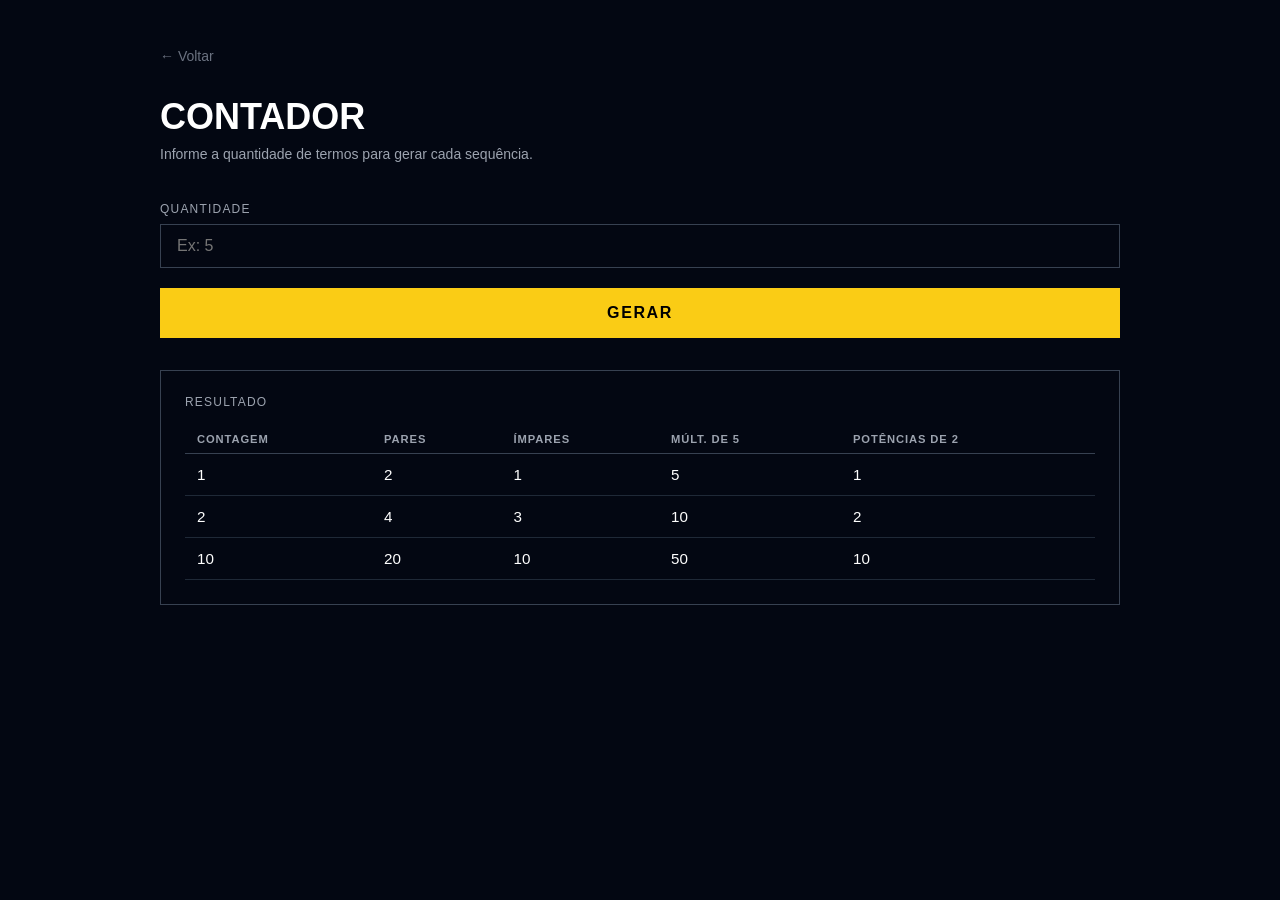
==== 05-contador/index.html @ 551b8da7 "wip: iniciar projeto contador" ====
<!DOCTYPE html>
<html lang="pt-BR">
<head>
    <meta charset="UTF-8" />
    <meta name="viewport" content="width=device-width, initial-scale=1.0" />
    <title>Contador</title>
    <link rel="stylesheet" href="style.css" />
    <script src="./script.js" defer></script>
</head>
<body>

    <div class="container">

        <a href="../index.html">← Voltar</a>

        <h1>Contador</h1>
        <p>Informe a quantidade de termos para gerar cada sequência.</p>

        <div class="campo">
            <label>Quantidade</label>
            <input type="number" placeholder="Ex: 5" />
        </div>

        <button>Gerar</button>

        <div class="resultado">
            <p class="resultado-titulo">Resultado</p>
            <div class="tabela-wrapper">
                <table>
                    <thead>
                        <tr>
                            <th>Contagem</th>
                            <th>Pares</th>
                            <th>Ímpares</th>
                            <th>Múlt. de 5</th>
                            <th>Potências de 2</th>
                        </tr>
                    </thead>
                    <tbody id="tbody">
                        <tr>
                            <td>1</td>
                            <td>2</td>
                            <td>1</td>
                            <td>5</td>
                            <td>1</td>
                        </tr>
                        <tr>
                            <td>2</td>
                            <td>4</td>
                            <td>3</td>
                            <td>10</td>
                            <td>2</td>
                        </tr>
                    </tbody>
                </table>
            </div>
        </div>

    </div>

</body>
</html>
---- 05-contador/style.css ----
* {
    box-sizing: border-box;
    margin: 0;
    padding: 0;
}

body {
    background-color: #030712;
    font-family: sans-serif;
    display: flex;
    justify-content: center;
    padding: 48px 24px;
}

.container {
    width: 100%;
    max-width: 960px;
}

a {
    color: #6b7280;
    font-size: 0.875rem;
    text-decoration: none;
    display: block;
    margin-bottom: 32px;
}

a:hover {
    color: #facc15;
}

h1 {
    color: white;
    font-size: 2.25rem;
    font-weight: 900;
    text-transform: uppercase;
    margin-bottom: 8px;
}

p {
    color: #9ca3af;
    font-size: 0.875rem;
    margin-bottom: 40px;
}

.campo {
    margin-bottom: 20px;
}

label {
    display: block;
    color: #9ca3af;
    font-size: 0.75rem;
    text-transform: uppercase;
    letter-spacing: 0.1em;
    margin-bottom: 8px;
}

input {
    width: 100%;
    background: transparent;
    border: 1px solid #374151;
    color: white;
    font-size: 1rem;
    padding: 12px 16px;
    outline: none;
}

input:focus {
    border-color: #facc15;
}

button {
    width: 100%;
    background: #facc15;
    color: #000;
    font-weight: 900;
    font-size: 1rem;
    padding: 16px;
    text-transform: uppercase;
    letter-spacing: 0.1em;
    border: none;
    cursor: pointer;
    margin-bottom: 32px;
}

button:hover {
    background: #fde047;
}

.resultado {
    border: 1px solid #374151;
    padding: 24px;
}

.resultado-titulo {
    color: #9ca3af;
    font-size: 0.75rem;
    text-transform: uppercase;
    letter-spacing: 0.1em;
    margin-bottom: 16px;
}

.tabela-wrapper {
    overflow-x: auto;
}

table {
    width: 100%;
    border-collapse: collapse;
    color: white;
    min-width: 700px;
}

thead tr {
    border-bottom: 1px solid #374151;
}

thead th {
    color: #9ca3af;
    font-size: 0.7rem;
    text-transform: uppercase;
    letter-spacing: 0.08em;
    padding: 8px 12px;
    text-align: left;
}

tbody tr {
    border-bottom: 1px solid #1f2937;
}

tbody td {
    padding: 12px;
    font-size: 0.95rem;
}
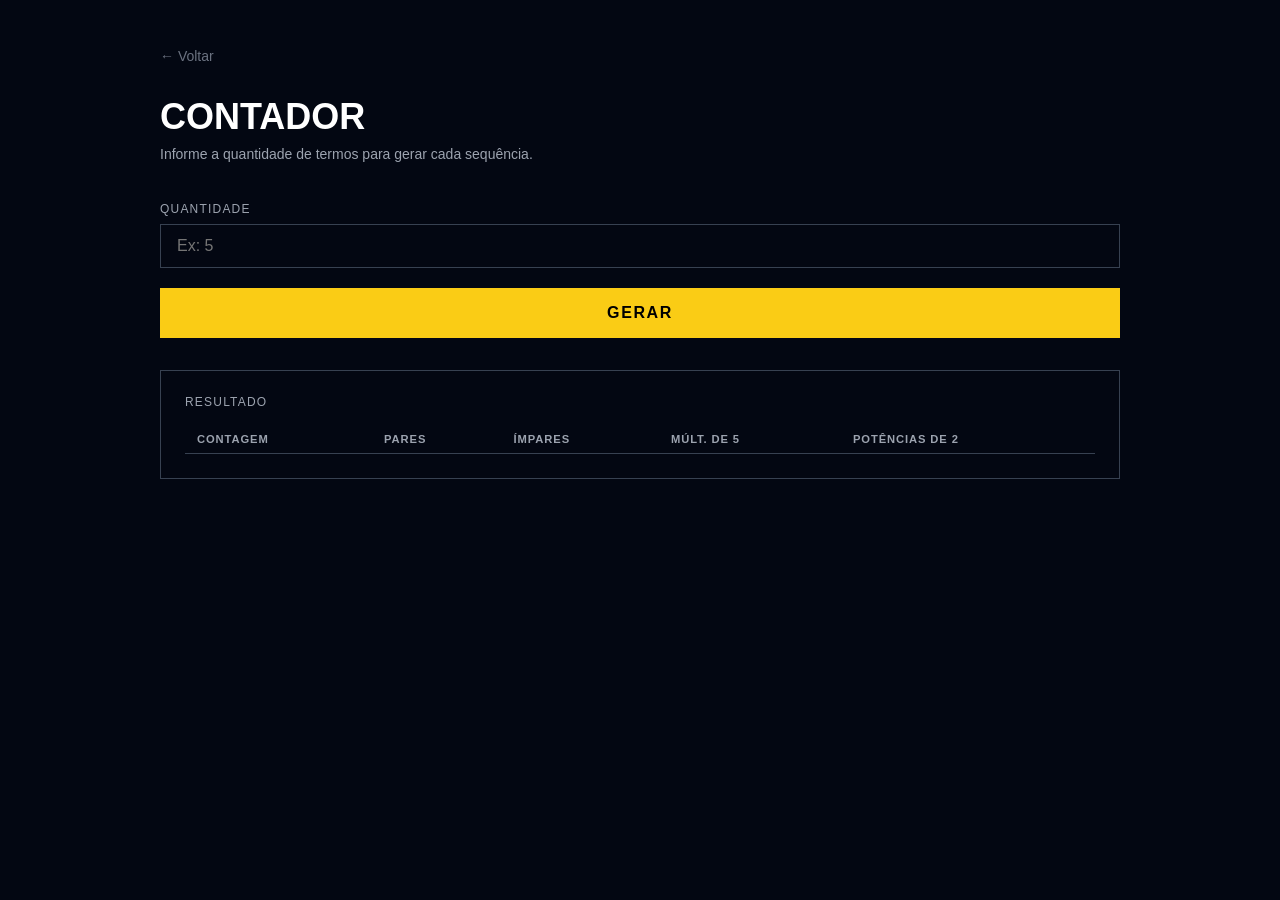
==== commit 62d12e5b: "feat: finalizar projeto" ====
--- a/05-contador/index.html
+++ b/05-contador/index.html
@@ -18,10 +18,10 @@
 
         <div class="campo">
             <label>Quantidade</label>
-            <input type="number" placeholder="Ex: 5" />
+            <input type="number" placeholder="Ex: 5" id="quantidade"/>
         </div>
 
-        <button>Gerar</button>
+        <button onclick="handleClick()">Gerar</button>
 
         <div class="resultado">
             <p class="resultado-titulo">Resultado</p>
@@ -36,22 +36,7 @@
                             <th>Potências de 2</th>
                         </tr>
                     </thead>
-                    <tbody id="tbody">
-                        <tr>
-                            <td>1</td>
-                            <td>2</td>
-                            <td>1</td>
-                            <td>5</td>
-                            <td>1</td>
-                        </tr>
-                        <tr>
-                            <td>2</td>
-                            <td>4</td>
-                            <td>3</td>
-                            <td>10</td>
-                            <td>2</td>
-                        </tr>
-                    </tbody>
+                    <tbody id="tbody"></tbody>
                 </table>
             </div>
         </div>
